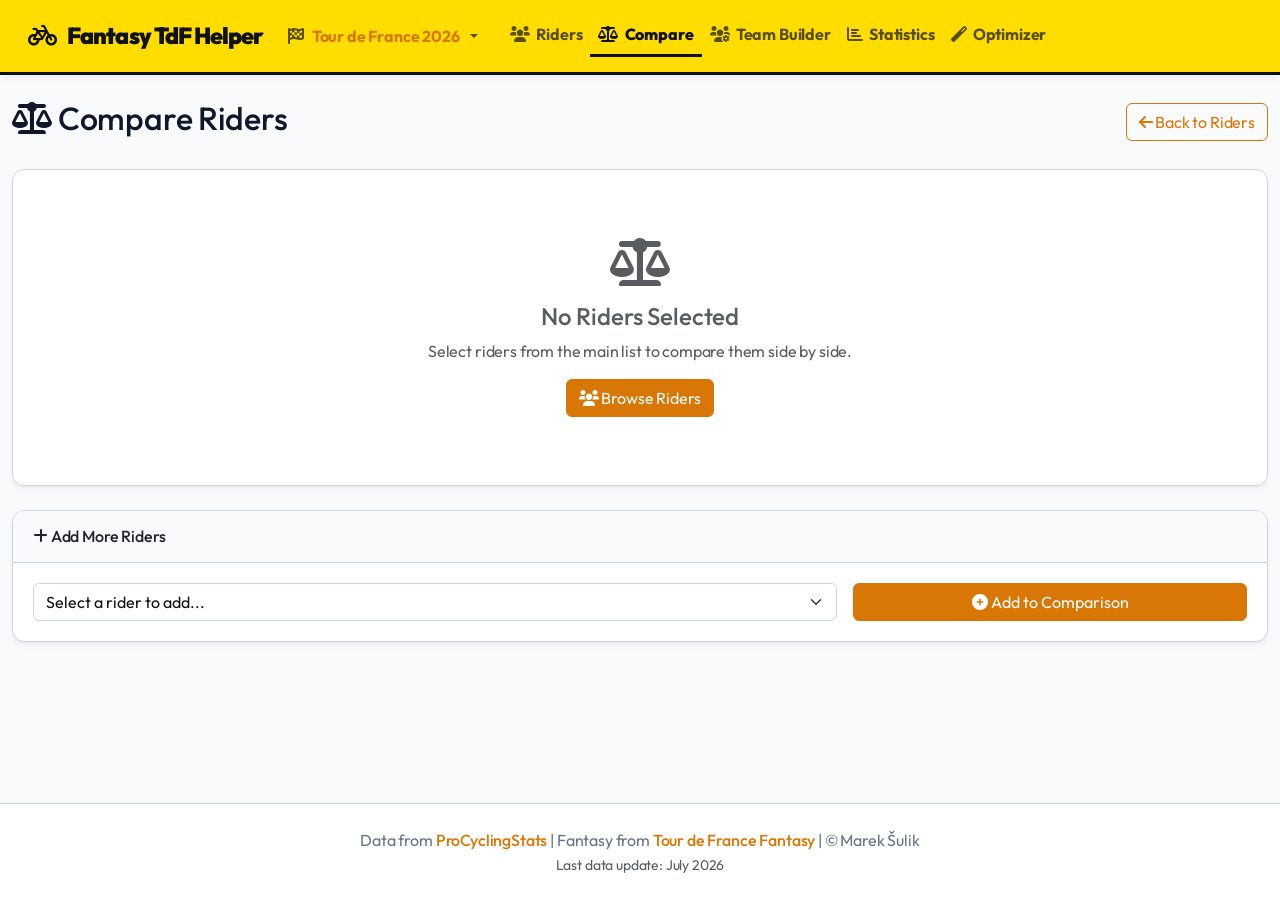
==== compare.html @ f7b943a1 "Initial commit: Tour de France Fantasy Helper app" ====
<!DOCTYPE html>
<html lang="en">
<head>
    <meta charset="UTF-8">
    <meta name="viewport" content="width=device-width, initial-scale=1.0">
    <title>Compare Riders - Fantasy TdF Helper</title>
    <link href="https://cdn.jsdelivr.net/npm/bootstrap@5.1.3/dist/css/bootstrap.min.css" rel="stylesheet">
    <link href="https://cdnjs.cloudflare.com/ajax/libs/font-awesome/6.0.0/css/all.min.css" rel="stylesheet">
    <link rel="stylesheet" href="styles.css">
</head>
<body>
    <!-- Navbar -->
    <nav class="navbar navbar-expand-lg navbar-dark bg-dark">
        <div class="container">
            <a class="navbar-brand" href="index.html">
                <i class="fas fa-bicycle"></i> Fantasy TdF Helper
            </a>
            <button class="navbar-toggler" type="button" data-bs-toggle="collapse" data-bs-target="#navbarNav">
                <span class="navbar-toggler-icon"></span>
            </button>
            <div class="collapse navbar-collapse" id="navbarNav">
                <!-- Race Selector -->
                <ul class="navbar-nav me-3">
                    <li class="nav-item dropdown">
                        <a class="nav-link dropdown-toggle" href="#" id="raceDropdown" role="button" data-bs-toggle="dropdown" aria-expanded="false">
                            <i class="fas fa-flag-checkered"></i>
                            <span class="text-warning">Loading Race...</span>
                        </a>
                        <ul class="dropdown-menu" aria-labelledby="raceDropdown">
                            <li><a class="dropdown-item race-option" data-race="tdf" href="#">🇫🇷 Tour de France 2026</a></li>
                            <li><a class="dropdown-item race-option" data-race="tdf2025" href="#">🇫🇷 Tour de France 2025</a></li>
                            <li><a class="dropdown-item race-option" data-race="vuelta" href="#">🇪🇸 Vuelta 2025</a></li>
                        </ul>
                    </li>
                </ul>
                
                <ul class="navbar-nav me-auto">
                    <li class="nav-item">
                        <a class="nav-link" href="index.html">
                            <i class="fas fa-users"></i> Riders
                        </a>
                    </li>
                    <li class="nav-item">
                        <a class="nav-link active" href="compare.html">
                            <i class="fas fa-balance-scale"></i> Compare
                        </a>
                    </li>
                    <li class="nav-item">
                        <a class="nav-link" href="team-builder.html">
                            <i class="fas fa-users-cog"></i> Team Builder
                        </a>
                    </li>
                    <li class="nav-item">
                        <a class="nav-link" href="stats.html">
                            <i class="fas fa-chart-bar"></i> Statistics
                        </a>
                    </li>
                    <li class="nav-item">
                        <a class="nav-link" href="optimizer.html">
                            <i class="fas fa-magic"></i> Optimizer
                        </a>
                    </li>
                </ul>
            </div>
        </div>
    </nav>

    <!-- Main Container -->
    <main class="container mt-4">
        <div class="d-flex justify-content-between align-items-center mb-4">
            <h2><i class="fas fa-balance-scale"></i> Compare Riders</h2>
            <a href="index.html" class="btn btn-outline-primary">
                <i class="fas fa-arrow-left"></i> Back to Riders
            </a>
        </div>

        <!-- No Riders State -->
        <div id="noRidersState" class="text-center py-5 card mb-4" style="display: none;">
            <div class="card-body">
                <i class="fas fa-balance-scale fa-3x text-muted mb-3"></i>
                <h4 class="text-muted">No Riders Selected</h4>
                <p class="text-muted">Select riders from the main list to compare them side by side.</p>
                <a href="index.html" class="btn btn-primary">
                    <i class="fas fa-users"></i> Browse Riders
                </a>
            </div>
        </div>

        <!-- Comparison Dashboard -->
        <div id="comparisonDashboard" style="display: none;">
            <!-- Comparison Table Card -->
            <div class="card mb-4">
                <div class="card-header bg-dark text-white">
                    <h5 class="mb-0">
                        <i class="fas fa-table"></i> Rider Comparison 
                        <span class="badge bg-primary" id="compareBadgeCount">0 riders</span>
                    </h5>
                </div>
                <div class="card-body p-0">
                    <div class="table-responsive">
                        <table class="table table-hover mb-0">
                            <thead class="table-dark">
                                <tr id="tableHeaders">
                                    <th>Metric</th>
                                    <!-- Dynamic headers will load here -->
                                </tr>
                            </thead>
                            <tbody id="comparisonTableBody">
                                <!-- Dynamic rows will load here -->
                            </tbody>
                        </table>
                    </div>
                </div>
            </div>

            <!-- Comparison Cards Row -->
            <div class="row row-cols-1 row-cols-md-2 row-cols-lg-3 g-3 mb-4" id="individualCompareCards">
                <!-- Dynamic cards will load here -->
            </div>
        </div>

        <!-- Add More Riders Card -->
        <div class="card mt-4" id="addRiderCard">
            <div class="card-header">
                <h6 class="mb-0"><i class="fas fa-plus"></i> Add More Riders</h6>
            </div>
            <div class="card-body">
                <div class="row g-3 align-items-center">
                    <div class="col-md-8">
                        <select id="riderSelectDropdown" class="form-select bg-dark text-white border-secondary">
                            <option value="">Select a rider to add...</option>
                            <!-- Dynamically populated options -->
                        </select>
                    </div>
                    <div class="col-md-4">
                        <button type="button" class="btn btn-primary w-100" onclick="addSelectedRider()">
                            <i class="fas fa-plus-circle"></i> Add to Comparison
                        </button>
                    </div>
                </div>
            </div>
        </div>
    </main>

    <!-- Footer -->
    <footer class="bg-dark text-light py-4 mt-5">
        <div class="container text-center">
            <p class="mb-0">
                Data from <a href="https://www.procyclingstats.com" target="_blank" class="text-warning">ProCyclingStats</a>
                | Fantasy from <a href="https://fantasybytissot.letour.fr" target="_blank" class="text-warning">Tour de France Fantasy</a>
                | © Marek Šulik
            </p>
            <small class="text-muted" id="lastUpdatedDate">
                Last data update: July 2026
            </small>
        </div>
    </footer>

    <!-- Bootstrap & App Scripts -->
    <script src="https://cdn.jsdelivr.net/npm/bootstrap@5.1.3/dist/js/bootstrap.bundle.min.js"></script>
    <script src="app.js"></script>
    <script>
        let comparedRiders = [];

        document.addEventListener('DOMContentLoaded', async () => {
            // Initialize APP state
            await initApp();

            // Load compared riders from url params or localStorage
            loadComparedRiders();

            // Setup select dropdown list
            populateRiderSelectDropdown();

            // Render comparison UI
            renderComparison();
        });

        // Parse query params and localstorage to load riders list
        function loadComparedRiders() {
            let names = getQueryParamArray('riders');
            
            // Fallback to localStorage if no parameters are in URL
            if (names.length === 0) {
                names = CompareManager.get();
            } else {
                // If loaded from URL, sync it into localstorage too
                CompareManager.save(names);
            }

            // Look up full rider objects
            comparedRiders = names
                .map(name => APP_STATE.riders.find(r => r.name === name))
                .filter(r => r !== undefined);
        }

        // Fill select box options excluding already compared riders
        function populateRiderSelectDropdown() {
            const select = document.getElementById('riderSelectDropdown');
            if (!select) return;

            // Sort riders by name
            const availableRiders = APP_STATE.riders
                .filter(r => !comparedRiders.some(cr => cr.name === r.name))
                .sort((a, b) => a.name.localeCompare(b.name));

            select.innerHTML = '<option value="">Select a rider to add...</option>' + 
                availableRiders.map(r => `
                    <option value="${r.name}">${r.name} (${r.team}) - ${r.price} credits</option>
                `).join('');
        }

        // Add selected dropdown rider to comparison
        function addSelectedRider() {
            const select = document.getElementById('riderSelectDropdown');
            const name = select.value;
            if (!name) return;

            if (comparedRiders.length >= 5) {
                alert("You can compare up to 5 riders at once.");
                return;
            }

            const rider = APP_STATE.riders.find(r => r.name === name);
            if (rider) {
                comparedRiders.push(rider);
                
                // Sync comparison state
                const names = comparedRiders.map(r => r.name);
                CompareManager.save(names);
                
                // Update URL parameter without reload
                updateUrlParams(names);
                
                // Re-render
                populateRiderSelectDropdown();
                renderComparison();
                select.value = "";
            }
        }

        // Remove rider from comparison
        function removeRider(name) {
            comparedRiders = comparedRiders.filter(r => r.name !== name);
            const names = comparedRiders.map(r => r.name);
            CompareManager.save(names);
            updateUrlParams(names);
            populateRiderSelectDropdown();
            renderComparison();
        }

        // Update URL query parameters
        function updateUrlParams(names) {
            const params = new URLSearchParams();
            params.set('race', APP_STATE.currentRace);
            names.forEach(name => params.append('riders', name));
            
            const newUrl = `${window.location.pathname}?${params.toString()}`;
            window.history.pushState({ path: newUrl }, '', newUrl);
            
            // Sync nav links again to include updated query
            syncNavbarLinks();
        }

        // Render dashboard or empty placeholder
        function renderComparison() {
            const noRiders = document.getElementById('noRidersState');
            const dashboard = document.getElementById('comparisonDashboard');
            const addCard = document.getElementById('addRiderCard');

            if (comparedRiders.length === 0) {
                noRiders.style.display = 'block';
                dashboard.style.display = 'none';
                return;
            }

            noRiders.style.display = 'none';
            dashboard.style.display = 'block';

            document.getElementById('compareBadgeCount').textContent = `${comparedRiders.length} rider${comparedRiders.length > 1 ? 's' : ''}`;

            renderTableHeaders();
            renderTableBody();
            renderRiderCards();
        }

        // Render headers for comparison table
        function renderTableHeaders() {
            const headerRow = document.getElementById('tableHeaders');
            headerRow.innerHTML = '<th>Metric</th>' + comparedRiders.map(r => `
                <th class="text-center text-truncate" style="max-width:180px">${r.flag} ${r.name}</th>
            `).join('');
        }

        // Render metrics table body
        function renderTableBody() {
            const tbody = document.getElementById('comparisonTableBody');
            
            const metrics = [
                { label: 'Team', key: 'team' },
                { label: 'Category', key: 'category', isBadge: true, badgeFn: getCategoryBadgeClass },
                { label: 'Price', key: 'price', suffix: '⭐', isPill: true },
                { label: 'PCS Points (season)', key: 'pcs_points_season', isNumber: true },
                { label: 'PCS Points (12-month)', key: 'pcs_points_12m', isNumber: true },
                { label: 'Wins (season)', key: 'wins' },
                { label: 'Value / credit', key: 'value_credit', isValPill: true },
                { label: 'Value tier', key: 'value_tier', isValBadge: true },
                { label: 'PCS Rank', key: 'pcs_rank', prefix: '#' },
                { label: 'Nationality', key: 'nationality' }
            ];

            tbody.innerHTML = metrics.map(metric => {
                let cellsHtml = `<td><strong>${metric.label}</strong></td>`;
                
                cellsHtml += comparedRiders.map(r => {
                    let val = r[metric.key];
                    
                    if (metric.isNumber) {
                        val = Math.round(val).toLocaleString();
                    } else if (metric.prefix && val <= 100) {
                        val = `${metric.prefix}${val}`;
                    } else if (metric.prefix && val > 100) {
                        val = 'Rank > 100';
                    }
                    
                    if (metric.suffix) {
                        val = `${val}${metric.suffix}`;
                    }

                    if (metric.isBadge) {
                        return `<td class="text-center"><span class="badge ${metric.badgeFn(val)}">${val}</span></td>`;
                    } else if (metric.isPill) {
                        return `<td class="text-center"><span class="badge bg-light text-dark fw-bold">${val}</span></td>`;
                    } else if (metric.isValPill) {
                        return `<td class="text-center"><span class="${getValueColorClass(r.value_tier)}">${val.toFixed(1)}</span></td>`;
                    } else if (metric.isValBadge) {
                        return `<td class="text-center"><span class="badge ${getValueColorClass(val)}">${val}</span></td>`;
                    }
                    
                    return `<td class="text-center">${val}</td>`;
                }).join('');
                
                return `<tr>${cellsHtml}</tr>`;
            }).join('');
        }

        // Render list of individual cards underneath
        function renderRiderCards() {
            const container = document.getElementById('individualCompareCards');
            
            container.innerHTML = comparedRiders.map(rider => `
                <div class="col">
                    <div class="card h-100 rider-card category-${rider.category.toLowerCase()}">
                        <div class="card-header d-flex justify-content-between align-items-center py-2">
                            <h6 class="mb-0 text-truncate">${rider.name}</h6>
                            <span class="badge bg-secondary">${rider.price} cr</span>
                        </div>
                        <div class="card-body">
                            <p class="text-secondary small mb-2">
                                <i class="fas fa-flag"></i> ${rider.flag} ${rider.nationality} | 
                                <i class="fas fa-users"></i> ${rider.team}
                            </p>
                            
                            <div class="row text-center mb-3">
                                <div class="col-6">
                                    <div class="fw-bold">${Math.round(rider.pcs_points_season).toLocaleString()}</div>
                                    <div class="text-muted small">PCS Points</div>
                                </div>
                                <div class="col-6">
                                    <div class="fw-bold text-success">${rider.value_credit.toFixed(1)}</div>
                                    <div class="text-muted small">P/C Ratio</div>
                                </div>
                            </div>
                            
                            <div class="mb-3 d-flex flex-wrap gap-1">
                                <span class="badge ${getCategoryBadgeClass(rider.category)}">${rider.category}</span>
                                <span class="badge ${getValueColorClass(rider.value_tier)}">${rider.value_tier}</span>
                                <span class="badge bg-dark text-white">#${rider.pcs_rank} PCS</span>
                            </div>
                            
                            <div class="d-grid gap-2">
                                ${rider.pcs_link ? `<a href="${rider.pcs_link}" target="_blank" class="btn btn-outline-secondary btn-sm"><i class="fas fa-external-link-alt"></i> View on PCS</a>` : ''}
                                <button class="btn btn-outline-danger btn-sm" onclick="removeRider('${rider.name.replace(/'/g, "\\'")}')">
                                    <i class="fas fa-times"></i> Remove comparison
                                </button>
                            </div>
                        </div>
                    </div>
                </div>
            `).join('');
        }

        function getValueColorClass(tier) {
            const classes = {
                'Excellent': 'value-excellent',
                'Great': 'value-great',
                'Good': 'value-good',
                'Average': 'value-average',
                'Poor': 'value-poor'
            };
            return classes[tier] || 'value-unknown';
        }
    </script>
</body>
</html>
---- styles.css ----
/* Custom Premium Stylesheet for Fantasy TdF Helper */

@import url('https://fonts.googleapis.com/css2?family=Outfit:wght@300;400;500;600;700;800&family=IBM+Plex+Sans:wght@300;400;500;600;700&display=swap');

:root {
    --bg-primary: #f8fafc; /* Slate 50 - clean light gray */
    --bg-secondary: #ffffff; /* White background */
    --bg-tertiary: #f1f5f9; /* Slate 100 */
    --border-color: #cbd5e1; /* Slate 300 */
    
    --text-primary: #0f172a; /* Slate 900 - dark charcoal text */
    --text-secondary: #64748b; /* Slate 500 */
    
    --color-accent: #d97706; /* Tour de France Yellow (readable on light) */
    --color-primary: #d97706;
    --color-success: #15803d;
    --color-danger: #b91c1c;
    --color-purple: #7c3aed;
    
    /* Value Tiers colors */
    --excellent-bg: rgba(22, 163, 74, 0.1);
    --excellent-text: #16a34a;
    --excellent-border: rgba(22, 163, 74, 0.3);
    
    --great-bg: rgba(34, 197, 94, 0.08);
    --great-text: #15803d;
    --great-border: rgba(34, 197, 94, 0.2);

    --good-bg: rgba(37, 99, 235, 0.1);
    --good-text: #2563eb;
    --good-border: rgba(37, 99, 235, 0.3);

    --average-bg: rgba(217, 119, 6, 0.1);
    --average-text: #d97706;
    --average-border: rgba(217, 119, 6, 0.3);

    --poor-bg: rgba(220, 38, 38, 0.1);
    --poor-text: #dc2626;
    --poor-border: rgba(220, 38, 38, 0.3);

    /* Category Jersey colors */
    --cat-leaders: #f59e0b;
    --cat-sprinters: #15803d;
    --cat-climbers: #ef4444;
    --cat-all-rounders: #64748b;
}

body {
    font-family: 'Outfit', 'IBM Plex Sans', sans-serif;
    background-color: var(--bg-primary);
    color: var(--text-primary);
    min-height: 100vh;
    display: flex;
    flex-direction: column;
    letter-spacing: -0.01em;
}

main {
    flex: 1;
}

/* Header & Navbar Custom styling */
.navbar {
    background-color: #ffdd00 !important; /* Bold TdF Yellow */
    border-bottom: 3px solid #111111;
    padding: 0.85rem 1rem;
    box-shadow: 0 4px 6px -1px rgba(0, 0, 0, 0.05);
}

.navbar-brand {
    font-weight: 900;
    font-size: 1.45rem;
    letter-spacing: -0.04em;
    color: #111111 !important;
    background: none !important;
    -webkit-background-clip: unset !important;
    -webkit-text-fill-color: unset !important;
}

.navbar-brand i {
    color: #111111 !important;
    -webkit-text-fill-color: #111111 !important;
    margin-right: 0.5rem;
}

.nav-link {
    font-weight: 700;
    color: rgba(17, 17, 17, 0.7) !important;
    transition: color 0.2s ease, transform 0.2s ease;
    display: flex;
    align-items: center;
    gap: 0.4rem;
}

.nav-link:hover, .nav-link.active {
    color: #111111 !important;
}

.nav-link.active {
    font-weight: 800;
    border-bottom: 3px solid #111111 !important;
}

/* Container limits */
@media (min-width: 1200px) {
    .container { max-width: 1400px; }
}

/* Premium Card designs */
.card {
    background-color: var(--bg-secondary);
    border: 1px solid var(--border-color);
    border-radius: 12px;
    overflow: hidden;
    transition: transform 0.2s ease, box-shadow 0.2s ease;
    box-shadow: 0 4px 6px -1px rgba(0, 0, 0, 0.05), 0 2px 4px -2px rgba(0, 0, 0, 0.05);
}

.card-header {
    background-color: #f8fafc;
    border-bottom: 1px solid var(--border-color);
    font-weight: 600;
    padding: 1rem 1.25rem;
}

.card-body {
    padding: 1.25rem;
}

/* Rider Card Premium styling */
.rider-card {
    border-left: 5px solid var(--color-primary);
}

.rider-card.category-leaders { border-left-color: var(--cat-leaders); }
.rider-card.category-sprinters { border-left-color: var(--cat-sprinters); }
.rider-card.category-climbers { border-left-color: var(--cat-climbers); }
.rider-card.category-all-rounders { border-left-color: var(--cat-all-rounders); }

.rider-card:hover {
    transform: translateY(-4px);
    box-shadow: 0 10px 15px -3px rgba(0, 0, 0, 0.1), 0 4px 6px -4px rgba(0, 0, 0, 0.1);
}

/* Table Styling */
.table {
    color: var(--text-primary);
    border-color: var(--border-color);
}

.table-responsive {
    border-radius: 12px;
    border: 1px solid var(--border-color);
    box-shadow: 0 4px 6px -1px rgba(0, 0, 0, 0.05);
}

.table th {
    background-color: #111111 !important; /* Bold TdF Dark Header */
    color: #ffffff !important;
    font-weight: 700;
    border-bottom: 3px solid #ffdd00 !important; /* Yellow border line */
    padding: 1rem 0.75rem;
    vertical-align: middle;
}

.table td {
    background-color: var(--bg-secondary);
    color: var(--text-primary);
    padding: 0.85rem 0.75rem;
    vertical-align: middle;
    font-size: 0.9rem;
    transition: background-color 0.15s ease;
}

.table-striped > tbody > tr:nth-of-type(odd) > * {
    background-color: #f8fafc !important; /* Soft light gray stripe */
    color: var(--text-primary) !important;
}

.table-striped > tbody > tr:nth-of-type(even) > * {
    background-color: #ffffff !important; /* White stripe */
    color: var(--text-primary) !important;
}

.table-hover tbody tr:hover td,
.table-hover tbody tr:hover * {
    background-color: #f1f5f9 !important; /* Soft hover highlight */
    color: var(--text-primary) !important;
}

.rider-row td:first-child {
    font-weight: 600;
    font-size: 0.95rem;
}

/* Sortable table headers */
.sortable {
    cursor: pointer;
    user-select: none;
    transition: background-color 0.2s ease, color 0.2s ease;
}

.sortable:hover {
    background-color: var(--bg-tertiary) !important;
    color: var(--text-primary) !important;
}

.sortable i {
    font-size: 0.75rem;
    margin-left: 0.4rem;
    opacity: 0.6;
}

.sortable:hover i {
    opacity: 1;
}

/* Badge and Pill custom design */
.badge {
    padding: 0.35em 0.75em;
    font-weight: 600;
    border-radius: 6px;
}

.category-badge-leaders {
    background-color: #ffdd00;
    color: #000000;
    border: 1px solid #ffdd00;
    font-weight: 700;
}

.category-badge-sprinters {
    background-color: #15803d;
    color: #ffffff;
    border: 1px solid #166534;
    font-weight: 700;
}

.category-badge-climbers {
    background-color: #ffffff;
    color: #ef4444;
    border: 1px solid #ef4444;
    background-image: radial-gradient(#ef4444 20%, transparent 20%), radial-gradient(#ef4444 20%, transparent 20%);
    background-size: 6px 6px;
    background-position: 0 0, 3px 3px;
    font-weight: 800;
    text-shadow: -1px -1px 0 #fff, 1px -1px 0 #fff, -1px 1px 0 #fff, 1px 1px 0 #fff;
}

.category-badge-all-rounders {
    background-color: #ffffff;
    color: #000000;
    border: 1px solid #d4d4d4;
    font-weight: 700;
}

/* Value classes */
.value-excellent {
    background-color: var(--excellent-bg);
    color: var(--excellent-text);
    border: 1px solid var(--excellent-border);
    padding: 2px 8px;
    border-radius: 12px;
    font-weight: 700;
    font-size: 0.85rem;
    display: inline-block;
}

.value-great {
    background-color: var(--great-bg);
    color: var(--great-text);
    border: 1px solid var(--great-border);
    padding: 2px 8px;
    border-radius: 12px;
    font-weight: 700;
    font-size: 0.85rem;
    display: inline-block;
}

.value-good {
    background-color: var(--good-bg);
    color: var(--good-text);
    border: 1px solid var(--good-border);
    padding: 2px 8px;
    border-radius: 12px;
    font-weight: 700;
    font-size: 0.85rem;
    display: inline-block;
}

.value-average {
    background-color: var(--average-bg);
    color: var(--average-text);
    border: 1px solid var(--average-border);
    padding: 2px 8px;
    border-radius: 12px;
    font-weight: 700;
    font-size: 0.85rem;
    display: inline-block;
}

.value-poor {
    background-color: var(--poor-bg);
    color: var(--poor-text);
    border: 1px solid var(--poor-border);
    padding: 2px 8px;
    border-radius: 12px;
    font-weight: 700;
    font-size: 0.85rem;
    display: inline-block;
}

/* Dropdown Custom Styles (Glassmorphism look) */
.dropdown-menu {
    background-color: var(--bg-secondary);
    border: 1px solid var(--border-color);
    box-shadow: 0 10px 15px -3px rgba(0, 0, 0, 0.07), 0 4px 6px -4px rgba(0, 0, 0, 0.07);
    border-radius: 8px;
}

.dropdown-item {
    color: var(--text-secondary);
    font-weight: 500;
    transition: background-color 0.2s, color 0.2s;
}

.dropdown-item:hover, .dropdown-item.active {
    background-color: var(--bg-tertiary);
    color: var(--text-primary);
}

.custom-dropdown-btn {
    display: flex;
    align-items: center;
    justify-content: space-between;
    padding: 0.5rem 0.85rem;
    font-size: 0.875rem;
    color: var(--text-primary);
    background-color: var(--bg-secondary);
    border: 1px solid var(--border-color);
    border-radius: 8px;
    text-align: left;
    cursor: pointer;
    transition: border-color 0.15s ease, box-shadow 0.15s ease;
}

.custom-dropdown-btn:hover {
    border-color: var(--color-primary);
}

.custom-dropdown-btn span {
    flex: 1;
    overflow: hidden;
    text-overflow: ellipsis;
    white-space: nowrap;
    margin-right: 0.5rem;
}

.custom-dropdown-btn .dropdown-arrow {
    font-size: 0.75rem;
    color: var(--text-secondary);
    transition: transform 0.2s ease;
}

.dropdown-menu .form-check {
    padding: 0.5rem 1rem;
    margin: 0;
    cursor: pointer;
    transition: background-color 0.15s ease;
    display: flex;
    align-items: center;
    color: var(--text-primary);
}

.dropdown-menu .form-check:hover {
    background-color: var(--bg-tertiary);
}

.dropdown-menu .form-check-input {
    margin-right: 0.75rem;
    cursor: pointer;
}

.dropdown-menu .form-check-label {
    cursor: pointer;
    font-size: 0.875rem;
}

/* Custom Scrollbars */
::-webkit-scrollbar {
    width: 8px;
    height: 8px;
}

::-webkit-scrollbar-track {
    background: var(--bg-primary);
}

::-webkit-scrollbar-thumb {
    background: var(--bg-tertiary);
    border-radius: 4px;
}

::-webkit-scrollbar-thumb:hover {
    background: var(--text-secondary);
}

/* Compare sliding drawer panel */
.compare-panel {
    position: fixed;
    bottom: 20px;
    right: 20px;
    width: 380px;
    max-width: 90%;
    z-index: 1050;
    border: 2px solid var(--color-primary);
    box-shadow: 0 10px 30px rgba(0,0,0,0.15);
    background-color: var(--bg-secondary);
    border-radius: 12px;
    overflow: hidden;
    animation: slideUp 0.3s cubic-bezier(0.16, 1, 0.3, 1);
}

@keyframes slideUp {
    from {
        transform: translateY(100px);
        opacity: 0;
    }
    to {
        transform: translateY(0);
        opacity: 1;
    }
}

.cursor-pointer {
    cursor: pointer;
}

/* Team builder squad display styling */
.squad-member-card {
    background: var(--bg-tertiary);
    border: 1px dashed var(--border-color);
    border-radius: 8px;
    transition: all 0.2s ease;
}

.squad-member-card.filled {
    background: var(--bg-secondary);
    border-style: solid;
}

/* Chart customization wrapper */
canvas {
    max-width: 100%;
}

/* Footer styling */
footer {
    background-color: var(--bg-secondary) !important;
    border-top: 1px solid var(--border-color);
    padding: 1.5rem 0;
}

footer a {
    text-decoration: none;
    font-weight: 500;
}

footer a:hover {
    text-decoration: underline;
}

/* General Layout Tweaks */
.gap-3 {
    gap: 1rem !important;
}

.text-warning {
    color: var(--color-accent) !important;
}

.bg-primary {
    background-color: var(--color-primary) !important;
}

.bg-success {
    background-color: var(--color-success) !important;
}

.btn-primary {
    background-color: var(--color-primary);
    border-color: var(--color-primary);
    color: #ffffff !important;
}

.btn-primary:hover {
    background-color: #b45309;
    border-color: #b45309;
    color: #ffffff !important;
}

.btn-outline-primary {
    color: var(--color-primary);
    border-color: var(--color-primary);
}

.btn-outline-primary:hover {
    background-color: var(--color-primary);
    border-color: var(--color-primary);
    color: #ffffff !important;
}

.btn-outline-secondary {
    color: var(--text-secondary);
    border-color: var(--border-color);
}

.btn-outline-secondary:hover {
    background-color: var(--bg-tertiary);
    border-color: var(--border-color);
    color: var(--text-primary);
}

/* Override hardcoded dark elements from HTML template to match light TdF theme */
input.bg-dark,
select.bg-dark,
textarea.bg-dark,
input.bg-dark:focus,
select.bg-dark:focus {
    background-color: #ffffff !important;
    color: #111111 !important;
    border: 1px solid #cbd5e1 !important;
    box-shadow: none !important;
}

input.bg-dark::placeholder {
    color: #94a3b8 !important;
}

/* Card overrides */
.card.bg-dark {
    background-color: #ffffff !important;
    color: #111111 !important;
    border: 1px solid #cbd5e1 !important;
    box-shadow: 0 4px 6px -1px rgba(0, 0, 0, 0.05) !important;
}

/* Inner block row overrides (e.g. in index.html card views) */
.bg-dark.rounded.p-2.small {
    background-color: #f1f5f9 !important; /* Lighter background for inner metric boxes */
    color: #111111 !important;
}

.bg-dark.rounded.p-2.small * {
    color: #111111 !important;
}

/* Card Header overrides to be bold black with yellow accent */
.card-header.bg-dark.text-white {
    background-color: #111111 !important;
    color: #ffffff !important;
    border-bottom: 3px solid #ffdd00 !important;
}

/* Footer override for light theme */
footer.bg-dark {
    background-color: var(--bg-secondary) !important;
    color: var(--text-secondary) !important;
    border-top: 1px solid var(--border-color) !important;
}

footer.bg-dark a.text-warning {
    color: var(--color-accent) !important;
}
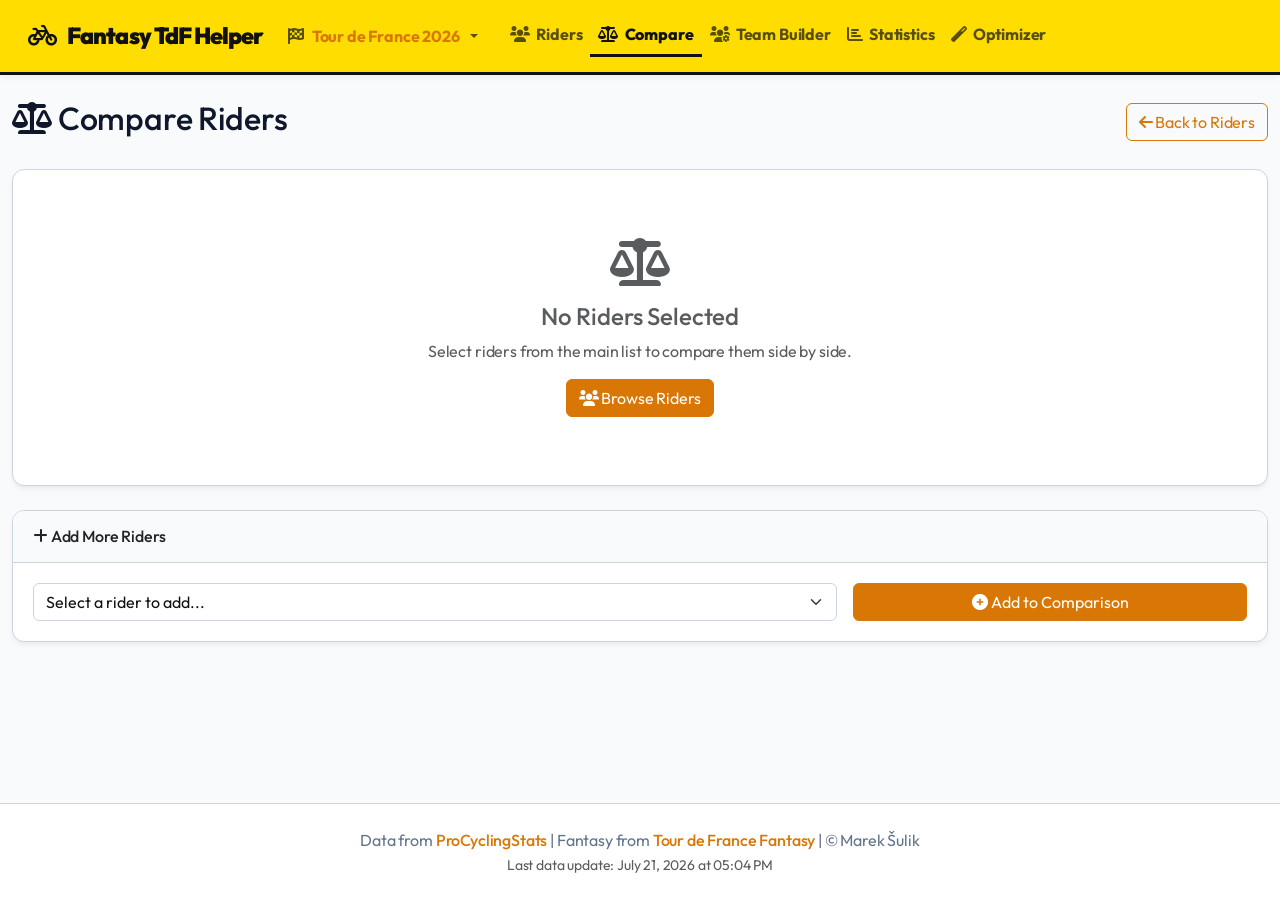
==== commit 6fd90103: "Add Tour de France Femmes support, GitHub Actions daily scraper, Multi-Stage Roadmap, Rival Squad An" ====
--- a/compare.html
+++ b/compare.html
@@ -30,6 +30,7 @@
                             <li><a class="dropdown-item race-option" data-race="tdf" href="#">🇫🇷 Tour de France 2026</a></li>
                             <li><a class="dropdown-item race-option" data-race="tdf2025" href="#">🇫🇷 Tour de France 2025</a></li>
                             <li><a class="dropdown-item race-option" data-race="vuelta" href="#">🇪🇸 Vuelta 2025</a></li>
+                            <li><a class="dropdown-item race-option" data-race="tdffemmes" href="#">🇫🇷👧 Tour de France Femmes</a></li>
                         </ul>
                     </li>
                 </ul>
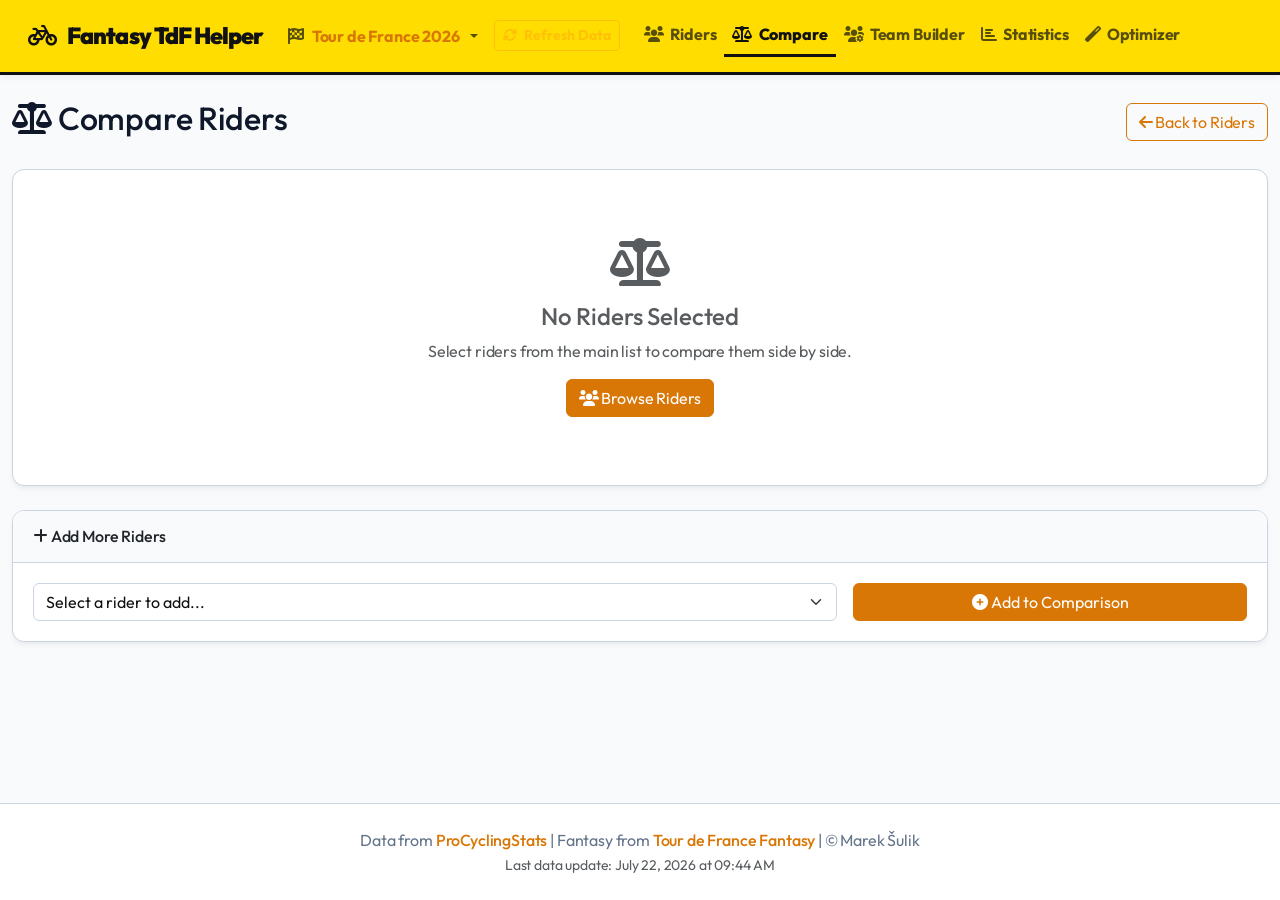
==== commit 79958ab6: "Add Refresh Data navbar button and /api/crawl trigger for live ProCyclingStats & Wikipedia data upda" ====
--- a/compare.html
+++ b/compare.html
@@ -19,8 +19,8 @@
                 <span class="navbar-toggler-icon"></span>
             </button>
             <div class="collapse navbar-collapse" id="navbarNav">
-                <!-- Race Selector -->
-                <ul class="navbar-nav me-3">
+                <!-- Race Selector & Crawl Button -->
+                <ul class="navbar-nav me-3 align-items-center">
                     <li class="nav-item dropdown">
                         <a class="nav-link dropdown-toggle" href="#" id="raceDropdown" role="button" data-bs-toggle="dropdown" aria-expanded="false">
                             <i class="fas fa-flag-checkered"></i>
@@ -32,6 +32,11 @@
                             <li><a class="dropdown-item race-option" data-race="vuelta" href="#">🇪🇸 Vuelta 2025</a></li>
                             <li><a class="dropdown-item race-option" data-race="tdffemmes" href="#">🇫🇷👧 Tour de France Femmes</a></li>
                         </ul>
+                    </li>
+                    <li class="nav-item ms-2">
+                        <button id="crawlStatsBtn" class="btn btn-sm btn-outline-warning fw-bold" onclick="triggerDataCrawl()" title="Crawl & update latest rider stats from ProCyclingStats & Wikipedia">
+                            <i class="fas fa-sync-alt me-1"></i> Refresh Data
+                        </button>
                     </li>
                 </ul>
                 
